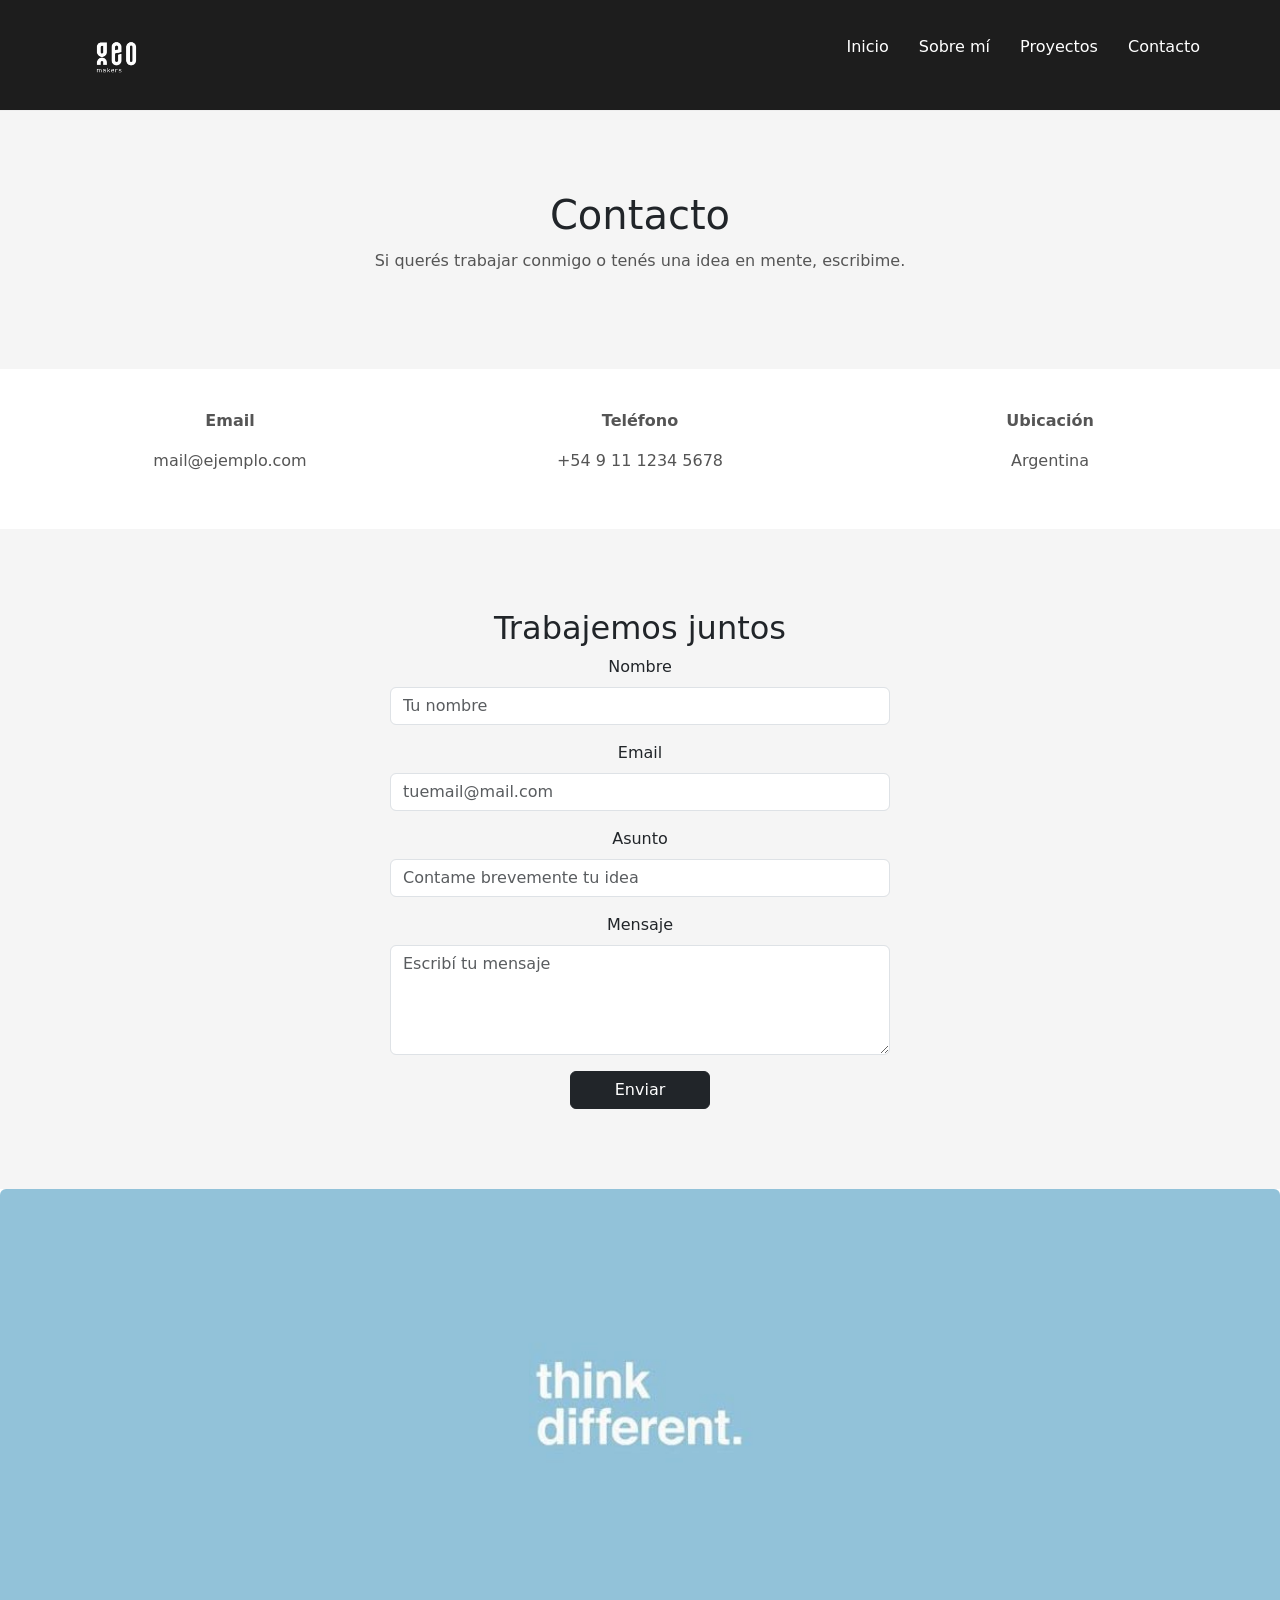
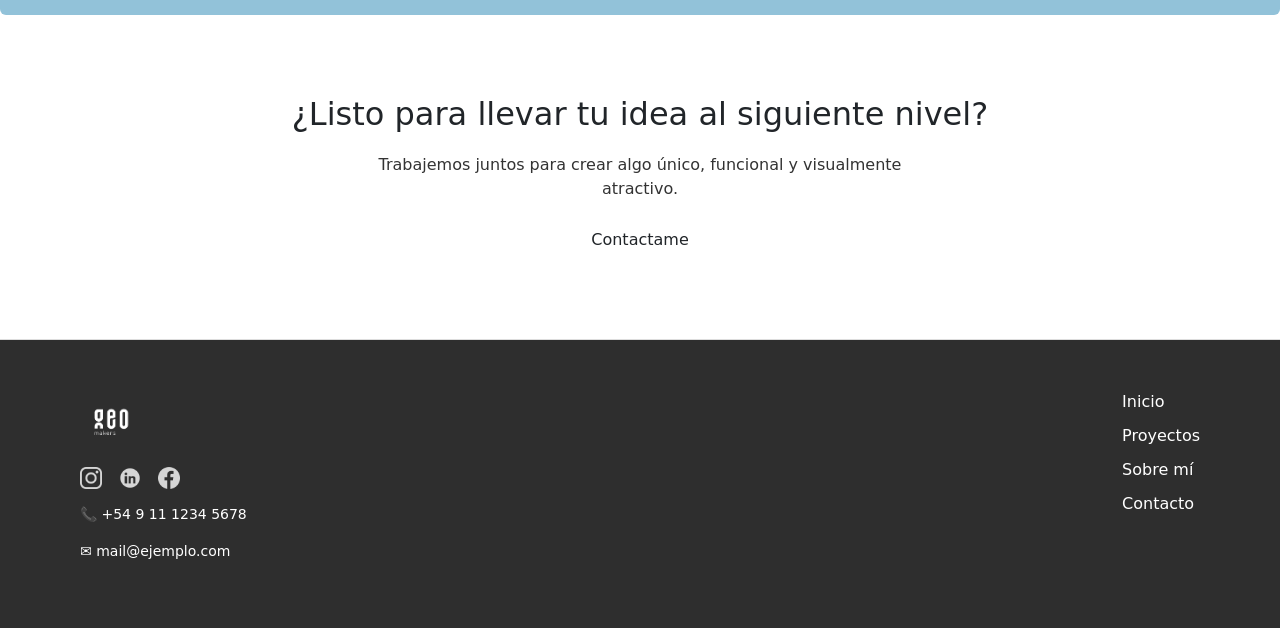
==== contacto.html @ 79ba64b5 "Mover archivos HTML a la raíz para GitHub Pages" ====
<!DOCTYPE html>
<html lang="es">

<head>

    <meta charset="UTF-8">
    <meta name="viewport" content="width=device-width, initial-scale=1.0">

    <title>Contacto | Portafolio Agustina</title>

    <link rel="stylesheet" href="../css/style.css">

    <!-- BOOTSTRAP -->
    <link href="https://cdn.jsdelivr.net/npm/bootstrap@5.3.3/dist/css/bootstrap.min.css" rel="stylesheet">

</head>

<body>

    <!-- ================= HEADER ================= -->

    <header>

        <div class="logo">
             <a href="index.html">
                <img src="../img/logo.png" alt="logo geomaker portafolio">
            </a>
        </div>  

        <nav>
            <ul>
                <li><a href="index.html">Inicio</a></li>
                <li><a href="index.html#sobre-mi">Sobre mí</a></li>
                <li><a href="proyectos.html">Proyectos</a></li>
                <li><a href="contacto.html">Contacto</a></li>
            </ul>
        </nav>

    </header>


    <!-- ================= MAIN ================= -->

    <main>

        <!-- HERO CONTACTO -->

        <section class="hero-contacto">

            <h1>Contacto</h1>

            <p>
                Si querés trabajar conmigo o tenés una idea en mente, escribime.
            </p>

        </section>


        <!-- INFORMACIÓN -->

        <section class="info-contacto">

            <div class="info-item">

                <p><strong>Email</strong></p>
                <p>mail@ejemplo.com</p>

            </div>

            <div class="info-item">

                <p><strong>Teléfono</strong></p>
                <p>+54 9 11 1234 5678</p>

            </div>

            <div class="info-item">

                <p><strong>Ubicación</strong></p>
                <p>Argentina</p>

            </div>

        </section>


        <!-- FORMULARIO -->

        <section class="seccion-contacto">

            <h2>Trabajemos juntos</h2>

            <form class="formulario">

                <div class="mb-3">

                    <label for="nombre" class="form-label">Nombre</label>

                    <input
                        type="text"
                        id="nombre"
                        name="nombre"
                        class="form-control"
                        placeholder="Tu nombre"
                        required
                    >

                </div>


                <div class="mb-3">

                    <label for="email" class="form-label">Email</label>

                    <input
                        type="email"
                        id="email"
                        name="email"
                        class="form-control"
                        placeholder="tuemail@mail.com"
                        required
                    >

                </div>


                <div class="mb-3">

                    <label for="asunto" class="form-label">Asunto</label>

                    <input
                        type="text"
                        id="asunto"
                        name="asunto"
                        class="form-control"
                        placeholder="Contame brevemente tu idea"
                    >

                </div>


                <div class="mb-3">

                    <label for="mensaje" class="form-label">Mensaje</label>

                    <textarea
                        id="mensaje"
                        name="mensaje"
                        rows="4"
                        class="form-control"
                        placeholder="Escribí tu mensaje"
                    ></textarea>

                </div>

                <button type="submit" class="btn btn-dark">Enviar</button>

            </form>

        </section>


        <!-- BANNER IMAGEN -->

        <section class="banner-imagen">

            <img
                src="../img/banner-1.jpg"
                alt="Imagen decorativa de la sección de contacto del portafolio"
            >

        </section>


        <!-- CTA -->

        <section class="cta-contacto">

            <h2>¿Listo para llevar tu idea al siguiente nivel?</h2>

            <p>
                Trabajemos juntos para crear algo único, funcional y visualmente atractivo.
            </p>

            <a href="contacto.html" class="btn">Contactame</a>

        </section>

    </main>


    <!-- ================= FOOTER ================= -->

    <footer>
        <div class="footer-left">
            <a href="index.html">
                <img src="../img/logo.png" alt="logo geomaker portafolio">
            </a>

            <div class="footer-redes">
                <a href="#"><img src="../img/instagram.png" alt="Instagram"></a>
                <a href="#"><img src="../img/linkedin.png" alt="LinkedIn"></a>
                <a href="#"><img src="../img/facebook.png" alt="Facebook"></a>
            </div>

            <div class="footer-contacto">
                <p>📞 +54 9 11 1234 5678</p>
                <p>✉ mail@ejemplo.com</p>
            </div>
        </div>

        <div class="footer-menu">
            <ul>
                <li><a href="index.html">Inicio</a></li>
                <li><a href="proyectos.html">Proyectos</a></li>
                <li><a href="index.html#sobre-mi">Sobre mí</a></li>
                <li><a href="contacto.html">Contacto</a></li>
            </ul>
        </div>
    </footer>


    <!-- BOOTSTRAP JS -->

    <script src="https://cdn.jsdelivr.net/npm/bootstrap@5.3.3/dist/js/bootstrap.bundle.min.js"></script>

</body>

</html>
---- css/style.css ----
/* ================= RESET ================= */
* {
    margin: 0;
    padding: 0;
    box-sizing: border-box;
}

body {
    font-family: Arial, Helvetica, sans-serif;
    line-height: 1.6;
    background: #ffffff;
    color: #333;
}

/* ================= TIPOGRAFIA ================= */
h1 {
    font-size: 42px;
    font-weight: 700;
    color: #222;
}

h2 {
    font-size: 32px;
    font-weight: 600;
    color: #222;
}

h3 {
    font-size: 20px;
    font-weight: 500;
    color: #333;
}

p {
    color: #555;
    line-height: 1.5;
}

/* ================= HEADER ================= */
header {
    display: flex;
    justify-content: space-between;
    align-items: center;
    padding: 20px 80px;
    background: #1d1d1d;
    border-bottom: 1px solid #eee;
}

.logo img {
    width: 70px;
    max-width: 100%;
    height: auto;
    cursor: pointer;
}

nav ul {
    display: flex;
    gap: 30px;
    list-style: none;
}

nav a {
    text-decoration: none;
    color: #ffffff;
    font-weight: 500;
    transition: all 0.3s ease;
}

nav a:hover {
    color: #555;
    cursor: pointer;
}

/* ================= HERO ================= */
.hero {
    display: grid;
    grid-template-columns: 1fr 1fr;
    align-items: center;
    gap: 50px;
    padding: 80px;
    background: #f5f5f5;
}

.hero-texto {
    max-width: 450px;
    margin: auto;
}

.hero-texto p {
    margin: 20px 0 25px 0;
    color: #333;
}

.hero img {
    width: 350px;
    max-width: 100%;
    display: block;
    margin: auto;
    border-radius: 6px;
}

/* ================= BOTON ================= */
.btn {
    display: inline-block;
    padding: 10px 18px;
    text-decoration: none;
    border: 1px solid #333;
    color: #333;
    width: 140px;
    text-align: center;
    transition: all 0.3s ease;
    border-radius: 4px;
    cursor: pointer;
}

.btn:hover {
    background: #333;
    color: white;
}

/* ================= PROYECTOS HOME ================= */
.destacados {
    padding: 80px;
    background: #ffffff;
}

.destacados h2 {
    text-align: center;
    margin-bottom: 50px;
}

.proyectos-grid {
    display: grid;
    grid-template-columns: repeat(3, 1fr);
    gap: 40px;
}

.proyectos-grid article {
    text-align: center;
    padding: 25px;
    border: 1px solid #eee;
    background: #fafafa;
    transition: all 0.3s ease;
}

.proyectos-grid article:hover {
    transform: translateY(-5px);
    box-shadow: 0 6px 16px rgba(0, 0, 0, 0.06);
}

.proyectos-grid img {
    width: 100%;
    max-width: 250px;
    display: block;
    margin: auto;
}

.proyectos-grid h3 {
    margin-top: 15px;
}

/* ================= SOBRE MI ================= */
.sobre-mi {
    padding: 80px;
    text-align: center;
    background: #f5f5f5;
}

.sobre-mi img {
    width: 200px;
    margin: 20px auto;
    border-radius: 6px;
    display: block;
}

.sobre-mi p {
    max-width: 600px;
    margin: auto;
    color: #333;
}

/* ================= CTA ================= */
.cta {
    padding: 80px;
    text-align: center;
    background: #ffffff;
}

.cta h2 {
    margin-bottom: 15px;
}

/* ================= CONTACTO ================= */
.hero-contacto {
    text-align: center;
    padding: 80px 20px;
    background: #f5f5f5;
}

.hero-contacto h1 {
    margin-bottom: 10px;
}

.info-contacto {
    display: grid;
    grid-template-columns: repeat(3, 1fr);
    text-align: center;
    padding: 40px;
    gap: 30px;
    background: #ffffff;
}

.info-item p:first-child {
    font-weight: bold;
}

.seccion-contacto {
    padding: 80px;
    background: #f5f5f5;
    text-align: center;
}

.formulario {
    max-width: 500px;
    margin: auto;
}

/* ================= BANNER ================= */
.banner-imagen img {
    width: 100%;
    display: block;
    border-radius: 6px;
}

/* ================= CTA CONTACTO ================= */
.cta-contacto {
    text-align: center;
    padding: 80px;
    background: #ffffff;
}

.cta-contacto p {
    max-width: 600px;
    margin: 20px auto;
    color: #333;
}

/* ================= PROYECTOS PAGE ================= */
.intro-proyectos {
    text-align: center;
    padding: 80px 20px;
    background: #f5f5f5;
}

.intro-proyectos p {
    max-width: 600px;
    margin: auto;
    color: #333;
}

/* ================= CARRUSEL ================= */
.proyectos-destacados {
    padding: 50px 80px;
    background: #ffffff;
}

#carouselProyectos {
    max-width: 900px;
    margin: auto;
}

#carouselProyectos img {
    width: 100%;
    aspect-ratio: 16/9;
    object-fit: cover;
    border-radius: 6px;
}

.carousel-control-prev-icon,
.carousel-control-next-icon {
    background-color: rgba(0, 0, 0, 0.4);
    border-radius: 50%;
    padding: 20px;
}

.carousel-indicators button {
    background-color: #333;
}

/* ================= CATEGORIA PROYECTOS ================= */
.categoria-proyectos {
    padding: 80px;
    background: #f5f5f5;
}

.categoria-proyectos h2 {
    text-align: center;
    margin-bottom: 50px;
}

/* ================= GRID PROYECTOS ================= */
.grid-proyectos {
    display: grid;
    grid-template-columns: repeat(3, 1fr);
    gap: 40px;
    max-width: 1000px;
    margin: auto;
}

/* ================= CARD PROYECTO ================= */
.card-proyecto {
    text-align: center;
    padding: 25px;
    background: #ffffff;
    border: 1px solid #eee;
    border-radius: 6px;
    transition: all 0.3s ease;
}

.card-proyecto img {
    width: 100%;
    max-width: 240px;
    margin: auto;
    display: block;
    border-radius: 4px;
}

.card-proyecto h3 {
    margin-top: 15px;
}

.card-proyecto p {
    margin-bottom: 15px;
    font-size: 14px;
}

.card-proyecto:hover {
    transform: translateY(-5px);
    box-shadow: 0 6px 16px rgba(0, 0, 0, 0.06);
}

/* ================= FOOTER ================= */
footer {
    display: grid;
    grid-template-columns: 1fr 1fr;
    padding: 50px 80px;
    background: #2e2e2e;
    border-top: 1px solid #ddd;
}

/* Forzar color blanco en todo el footer */
footer,
footer * {
    color: #ffffff !important;
}

/* Logos y redes */
.footer-left {
    display: flex;
    flex-direction: column;
    gap: 15px;
}

.footer-left img {
    width: 60px;
    cursor: pointer;
}

.footer-redes img {
    width: 22px;
    margin-right: 12px;
    opacity: 0.8;
    transition: 0.3s;
    cursor: pointer;
}

.footer-redes img:hover {
    opacity: 1;
}

/* Contacto */
.footer-contacto {
    font-size: 14px;
}

/* Menú */
.footer-menu {
    display: flex;
    justify-content: flex-end;
}

.footer-menu ul {
    list-style: none;
    display: flex;
    flex-direction: column;
    gap: 10px;
}

.footer-menu a {
    color: #ffffff !important;
    text-decoration: none;
    transition: color 0.3s;
}

.footer-menu a:hover {
    color: #ffffff !important;
    cursor: pointer;
}

/* ================= RESPONSIVE FOOTER ================= */
@media (max-width: 1024px) {
    footer {
        grid-template-columns: 1fr;
        gap: 40px;
    }

    .footer-menu {
        justify-content: flex-start;
    }
}

@media (max-width: 768px) {
    footer {
        padding: 40px 25px;
    }
}

/* ================= RESPONSIVE ================= */
@media (max-width: 1024px) {
    .hero {
        grid-template-columns: 1fr;
        text-align: center;
    }

    .hero img {
        margin: auto;
    }

    .proyectos-grid {
        grid-template-columns: repeat(2, 1fr);
    }

    .grid-proyectos {
        grid-template-columns: repeat(2, 1fr);
    }

    .info-contacto {
        grid-template-columns: 1fr;
    }

    #carouselProyectos img {
        height: auto;
    }

    footer {
        grid-template-columns: 1fr;
        gap: 40px;
    }

    .footer-menu {
        justify-content: flex-start;
    }
}

@media (max-width: 768px) {
    header {
        flex-direction: column;
        gap: 15px;
        padding: 20px;
    }

    nav ul {
        flex-direction: column;
        align-items: center;
        gap: 10px;
    }

    .hero {
        grid-template-columns: 1fr;
        text-align: center;
        padding: 60px 25px;
    }

    .hero img {
        width: 250px;
        margin: auto;
    }

    .intro-proyectos {
        padding: 60px 25px;
    }

    .proyectos-grid,
    .grid-proyectos {
        grid-template-columns: 1fr;
    }

    .proyectos-destacados {
        padding: 40px 20px;
    }

    #carouselProyectos img {
        height: auto;
    }

    .cta,
    .hero-contacto,
    .seccion-contacto {
        padding: 60px 25px;
    }

    footer {
        padding: 40px 25px;
    }
}
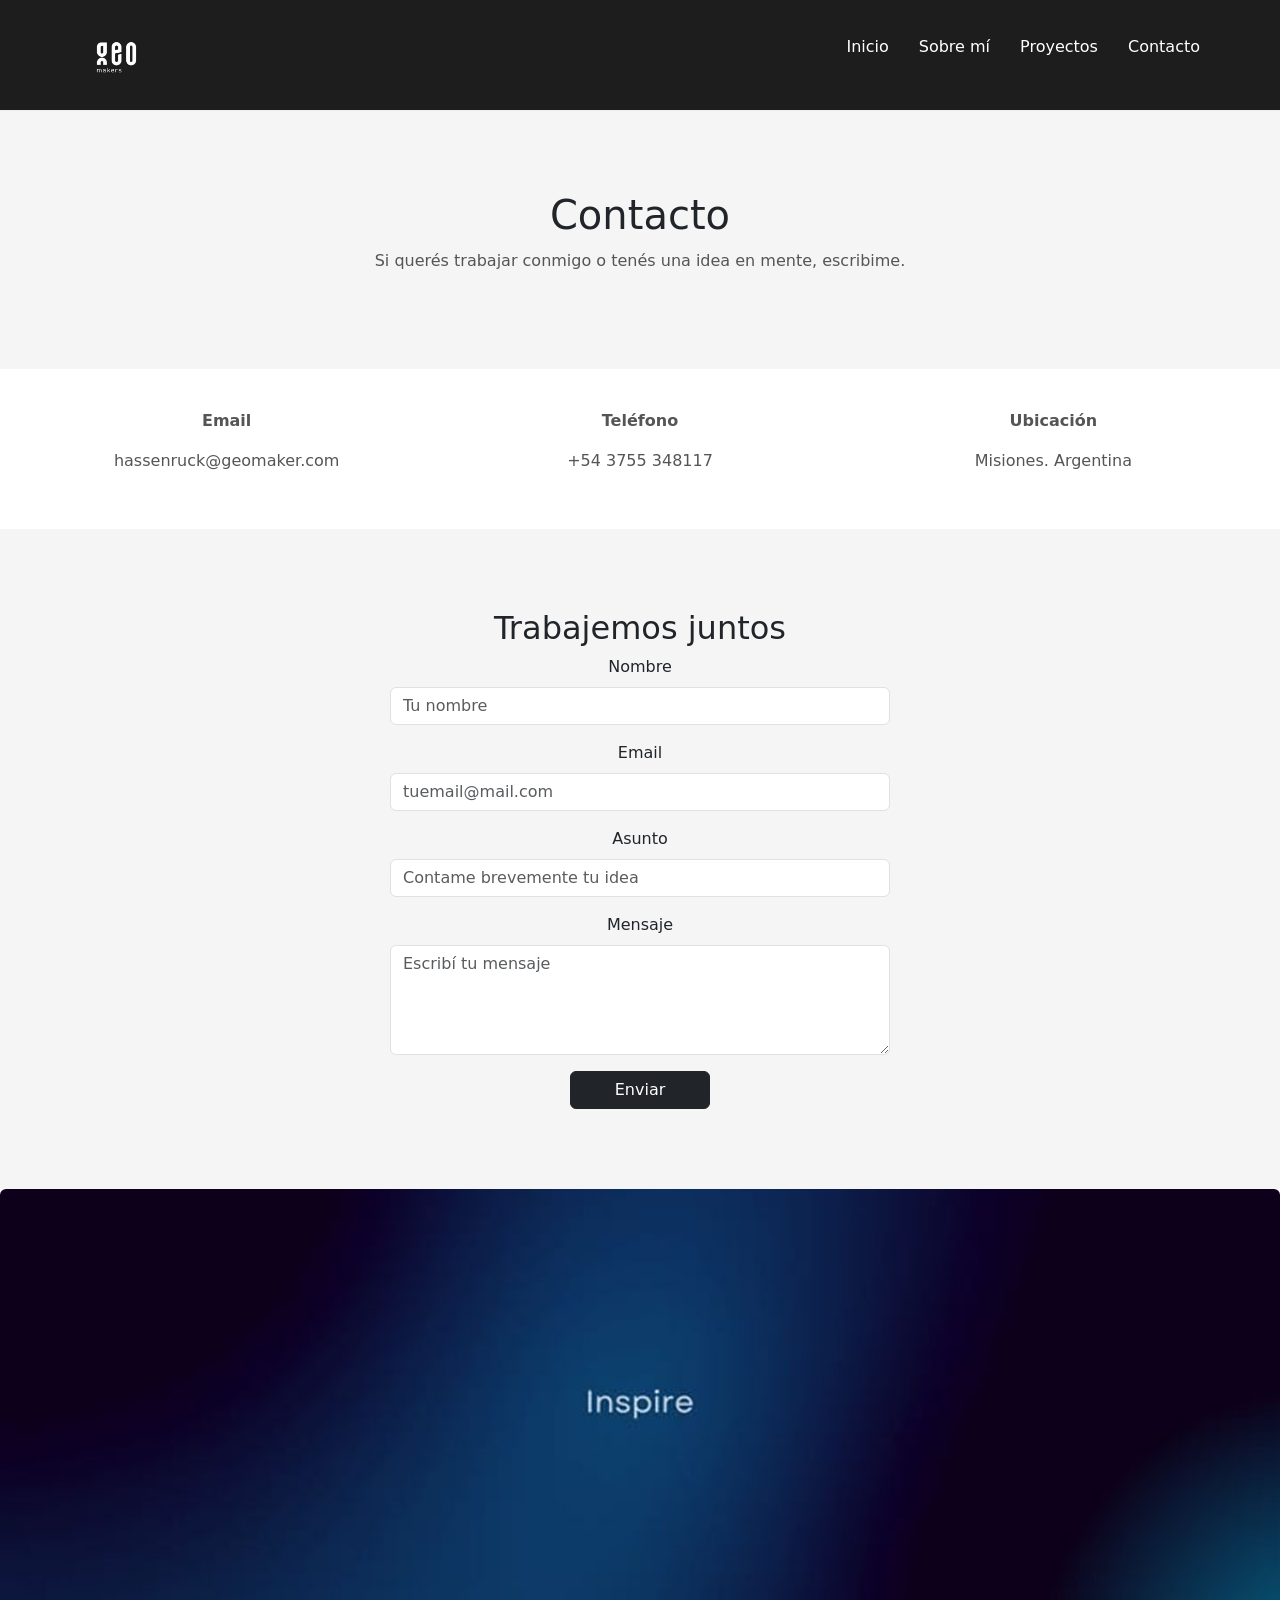
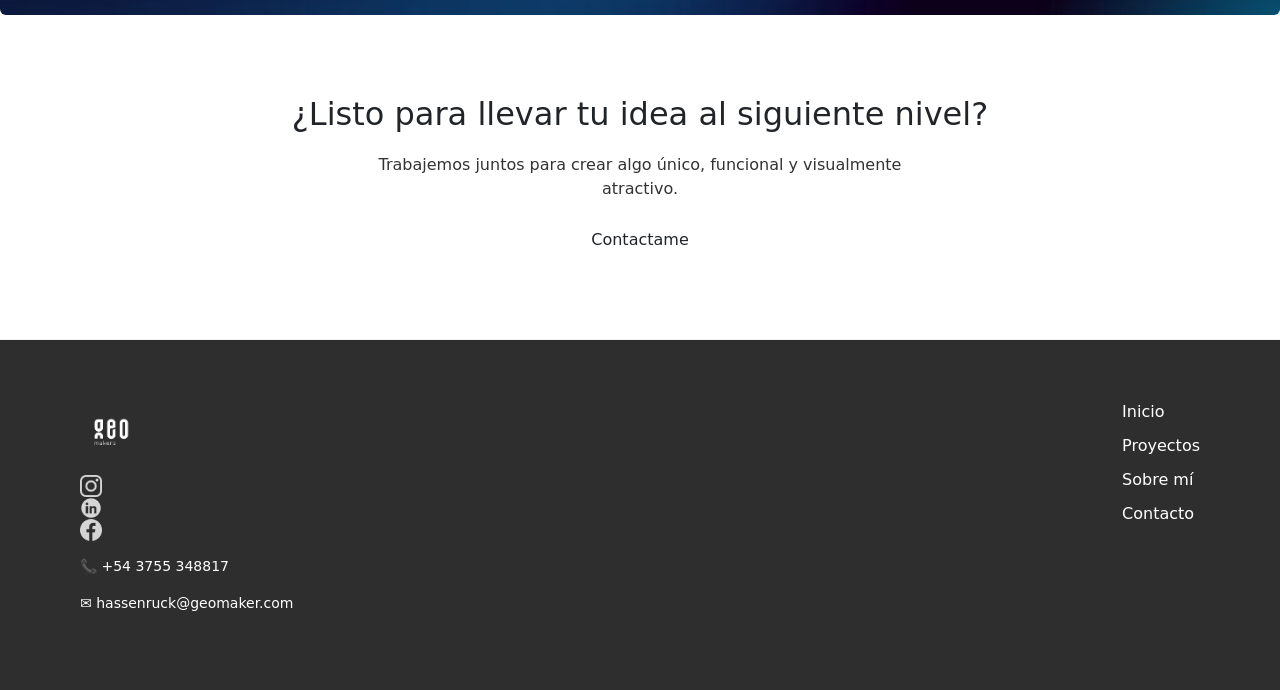
==== commit aaf85b6c: "Primer commit portfolio" ====
--- a/contacto.html
+++ b/contacto.html
@@ -8,7 +8,7 @@
 
     <title>Contacto | Portafolio Agustina</title>
 
-    <link rel="stylesheet" href="../css/style.css">
+    <link rel="stylesheet" href="css/style.css">
 
     <!-- BOOTSTRAP -->
     <link href="https://cdn.jsdelivr.net/npm/bootstrap@5.3.3/dist/css/bootstrap.min.css" rel="stylesheet">
@@ -23,7 +23,7 @@
 
         <div class="logo">
              <a href="index.html">
-                <img src="../img/logo.png" alt="logo geomaker portafolio">
+                <img src="img/logo.png" alt="logo geomaker portafolio">
             </a>
         </div>  
 
@@ -63,21 +63,21 @@
             <div class="info-item">
 
                 <p><strong>Email</strong></p>
-                <p>mail@ejemplo.com</p>
+                <p>hassenruck@geomaker.com</p>
 
             </div>
 
             <div class="info-item">
 
                 <p><strong>Teléfono</strong></p>
-                <p>+54 9 11 1234 5678</p>
+                <p>+54 3755 348117</p>
 
             </div>
 
             <div class="info-item">
 
                 <p><strong>Ubicación</strong></p>
-                <p>Argentina</p>
+                <p>Misiones. Argentina</p>
 
             </div>
 
@@ -165,7 +165,7 @@
         <section class="banner-imagen">
 
             <img
-                src="../img/banner-1.jpg"
+                src="img/banner-1.jpg"
                 alt="Imagen decorativa de la sección de contacto del portafolio"
             >
 
@@ -194,18 +194,18 @@
     <footer>
         <div class="footer-left">
             <a href="index.html">
-                <img src="../img/logo.png" alt="logo geomaker portafolio">
+                <img src="img/logo.png" alt="logo geomaker portafolio">
             </a>
 
             <div class="footer-redes">
-                <a href="#"><img src="../img/instagram.png" alt="Instagram"></a>
-                <a href="#"><img src="../img/linkedin.png" alt="LinkedIn"></a>
-                <a href="#"><img src="../img/facebook.png" alt="Facebook"></a>
+                <a href="#"><img src="img/instagram.png" alt="Instagram"></a>
+                <a href="#"><img src="img/linkedin.png" alt="LinkedIn"></a>
+                <a href="#"><img src="img/facebook.png" alt="Facebook"></a>
             </div>
 
             <div class="footer-contacto">
-                <p>📞 +54 9 11 1234 5678</p>
-                <p>✉ mail@ejemplo.com</p>
+                <p>📞 +54 3755 348817</p>
+                <p>✉ hassenruck@geomaker.com</p>
             </div>
         </div>
 
@@ -226,4 +226,4 @@
 
 </body>
 
-</html> +</html>
--- a/css/style.css
+++ b/css/style.css
@@ -1,515 +1,778 @@
+@charset "UTF-8";
+/* BASE */
+/* ================= COLORES ================= */
+/* ================= BORDES RADIUS ================= */
+/* ================= SPACING / GAPS ================= */
+/* ================= TIPOGRAFIA ================= */
+/* ================= MEDIA BREAKPOINTS ================= */
 /* ================= RESET ================= */
-* {
-    margin: 0;
-    padding: 0;
-    box-sizing: border-box;
-}
-
+*,
+*::before,
+*::after {
+  margin: 0;
+  padding: 0;
+  box-sizing: border-box;
+}
+
+/* ================= HTML ================= */
+html {
+  scroll-behavior: smooth;
+}
+
+/* ================= BODY ================= */
 body {
-    font-family: Arial, Helvetica, sans-serif;
-    line-height: 1.6;
-    background: #ffffff;
-    color: #333;
+  font-family: Arial, Helvetica, sans-serif;
+  line-height: 1.6;
+  background: #ffffff;
+  color: #333;
 }
 
 /* ================= TIPOGRAFIA ================= */
 h1 {
-    font-size: 42px;
-    font-weight: 700;
-    color: #222;
+  font-size: 42px;
+  font-weight: 700;
+  color: #222;
 }
 
 h2 {
-    font-size: 32px;
-    font-weight: 600;
-    color: #222;
+  font-size: 32px;
+  font-weight: 600;
+  color: #222;
 }
 
 h3 {
-    font-size: 20px;
-    font-weight: 500;
-    color: #333;
+  font-size: 20px;
+  font-weight: 500;
+  color: #333;
 }
 
 p {
-    color: #555;
-    line-height: 1.5;
-}
-
+  color: #555;
+  line-height: 1.5;
+}
+
+/* ================= IMAGENES ================= */
+img {
+  max-width: 100%;
+  height: auto;
+  display: block;
+}
+
+/* ================= LINKS ================= */
+a {
+  text-decoration: none;
+  color: inherit;
+}
+
+/* LAYOUT */
+/* ===================================================
+   MIXINS SIN PARAMETROS
+=================================================== */
+/* ===================================================
+   MIXINS CON PARAMETROS
+=================================================== */
+/* ===================================================
+   MIXINS OPCIONALES
+=================================================== */
+/* ===================================================
+   MEDIA QUERIES (RESPONSIVE)
+   ⚠️ NECESARIOS PARA QUE COMPILE
+=================================================== */
 /* ================= HEADER ================= */
 header {
+  display: flex;
+  justify-content: space-between;
+  align-items: center;
+  padding: 20px 80px;
+  background: #1d1d1d;
+  border-bottom: 1px solid #eee;
+}
+
+.logo img {
+  width: 70px;
+  max-width: 100%;
+  height: auto;
+  cursor: pointer;
+}
+
+nav ul {
+  display: flex;
+  flex-direction: row;
+  justify-content: center;
+  align-items: center;
+  gap: 30px;
+  list-style: none;
+}
+
+nav a {
+  text-decoration: none;
+  color: #ffffff;
+  font-weight: 500;
+  transition: all 0.3s ease;
+}
+
+nav a:hover {
+  color: #555;
+  cursor: pointer;
+}
+
+/* ================= FOOTER ================= */
+footer {
+  display: grid;
+  grid-template-columns: 1fr 1fr;
+  padding: 50px 80px;
+  background: #2e2e2e;
+  border-top: 1px solid #eee;
+}
+
+footer,
+footer * {
+  color: #ffffff !important;
+}
+
+.footer-left {
+  display: flex;
+  flex-direction: column;
+  gap: 15px;
+}
+
+.footer-left img {
+  width: 60px;
+  cursor: pointer;
+}
+
+.footer-redes img {
+  width: 22px;
+  margin-right: 12px;
+  opacity: 0.8;
+  transition: 0.3s;
+  cursor: pointer;
+}
+
+.footer-redes img:hover {
+  opacity: 1;
+}
+
+.footer-contacto {
+  font-size: 14px;
+}
+
+.footer-menu {
+  display: flex;
+  justify-content: flex-end;
+}
+
+.footer-menu ul {
+  list-style: none;
+  display: flex;
+  flex-direction: column;
+  gap: 10px;
+}
+
+.footer-menu a {
+  color: #ffffff !important;
+  text-decoration: none;
+  transition: color 0.3s;
+}
+
+.footer-menu a:hover {
+  color: #ffffff !important;
+  cursor: pointer;
+}
+
+/* ================= RESPONSIVE ================= */
+@media (max-width: 1024px) {
+  footer {
+    grid-template-columns: 1fr;
+    gap: 40px;
+  }
+  .footer-menu {
+    justify-content: flex-start;
+  }
+}
+@media (max-width: 768px) {
+  header {
+    flex-direction: column;
+    gap: 15px;
+    padding: 20px;
+  }
+  nav ul {
     display: flex;
-    justify-content: space-between;
+    flex-direction: column;
+    justify-content: center;
     align-items: center;
-    padding: 20px 80px;
-    background: #1d1d1d;
-    border-bottom: 1px solid #eee;
+    gap: 10px;
+  }
+  footer {
+    padding: 40px 25px;
+  }
+}
+/* =========================================
+   DESKTOP BREAKPOINT
+========================================= */
+@media (min-width: 1024px) {
+  /* ---------- GLOBAL LAYOUT ---------- */
+  .container {
+    max-width: 1200px;
+    margin: 0 auto;
+  }
+  /* ---------- HEADER ---------- */
+  header {
+    padding: 40px 80px;
+  }
+  nav ul {
+    gap: 60px;
+  }
+  /* ---------- HERO (HOME) ---------- */
+  .hero {
+    grid-template-columns: 1fr 1fr;
+    gap: 80px;
+    padding: 80px;
+  }
+  .hero-texto {
+    max-width: 450px;
+  }
+  /* ---------- PROYECTOS HOME ---------- */
+  .proyectos-grid {
+    grid-template-columns: repeat(3, 1fr);
+    gap: 60px;
+  }
+  /* ---------- GRID PROYECTOS PAGE ---------- */
+  .grid-proyectos {
+    grid-template-columns: repeat(3, 1fr);
+    max-width: 1000px;
+    margin: 0 auto;
+  }
+  /* ---------- CONTACTO ---------- */
+  .info-contacto {
+    grid-template-columns: repeat(3, 1fr);
+  }
+  /* ---------- FOOTER ---------- */
+  footer {
+    grid-template-columns: 1fr 1fr;
+    padding: 60px 80px;
+  }
+  .footer-menu {
+    justify-content: flex-end;
+  }
+}
+/* =========================================
+   TABLET BREAKPOINT
+========================================= */
+@media (min-width: 768px) {
+  /* ---------- GLOBAL TYPOGRAPHY ---------- */
+  body {
+    font-size: Arial, Helvetica, sans-serif;
+  }
+  /* ---------- CONTAINER ---------- */
+  .container {
+    width: 92%;
+    margin: 0 auto;
+  }
+  /* ---------- NAVBAR ---------- */
+  .navbar {
+    padding: 60px 0;
+  }
+  .navbar ul {
+    gap: 40px;
+  }
+  /* ---------- HOME ---------- */
+  .hero {
+    flex-direction: row;
+    align-items: center;
+  }
+  /* ---------- PROYECTOS ---------- */
+  .grid-proyectos {
+    grid-template-columns: repeat(2, 1fr);
+    gap: 40px;
+  }
+  /* ---------- CONTACTO ---------- */
+  .contacto-container {
+    max-width: 700px;
+    margin: 0 auto;
+  }
+}
+/* PAGES */
+/* =========================================================
+   _home.scss
+   Secciones: Header | Hero | Botones | Proyectos | Sobre mí | CTA | Responsive
+   Variables y mixins aplicadas
+   ========================================================= */
+/* ================= HEADER ================= */
+header {
+  display: flex;
+  justify-content: space-between;
+  align-items: center;
+  padding: 20px 80px;
+  background: #1d1d1d;
+  border-bottom: 1px solid #eee;
 }
 
 .logo img {
-    width: 70px;
-    max-width: 100%;
-    height: auto;
-    cursor: pointer;
+  width: 70px;
+  max-width: 100%;
+  height: auto;
+  cursor: pointer;
 }
 
 nav ul {
-    display: flex;
-    gap: 30px;
-    list-style: none;
+  display: flex;
+  flex-direction: row;
+  justify-content: center;
+  align-items: center;
+  gap: 30px;
+  list-style: none;
 }
 
 nav a {
-    text-decoration: none;
-    color: #ffffff;
-    font-weight: 500;
-    transition: all 0.3s ease;
+  text-decoration: none;
+  color: #ffffff;
+  font-weight: 500;
+  transition: all 0.3s ease;
 }
 
 nav a:hover {
-    color: #555;
-    cursor: pointer;
+  color: #555;
+  cursor: pointer;
 }
 
 /* ================= HERO ================= */
 .hero {
-    display: grid;
-    grid-template-columns: 1fr 1fr;
-    align-items: center;
-    gap: 50px;
-    padding: 80px;
-    background: #f5f5f5;
+  display: grid;
+  grid-template-columns: 1fr 1fr;
+  align-items: center;
+  gap: 50px;
+  padding: 80px;
+  background: #f5f5f5;
 }
 
 .hero-texto {
-    max-width: 450px;
-    margin: auto;
+  max-width: 450px;
+  margin: auto;
 }
 
 .hero-texto p {
-    margin: 20px 0 25px 0;
-    color: #333;
+  margin: 20px 0 25px 0;
+  color: #333;
 }
 
 .hero img {
-    width: 350px;
-    max-width: 100%;
-    display: block;
-    margin: auto;
-    border-radius: 6px;
-}
-
-/* ================= BOTON ================= */
+  width: 350px;
+  max-width: 100%;
+  display: block;
+  margin: auto;
+  border-radius: 6px;
+}
+
+/* ================= BOTONES ================= */
 .btn {
-    display: inline-block;
-    padding: 10px 18px;
-    text-decoration: none;
-    border: 1px solid #333;
-    color: #333;
-    width: 140px;
-    text-align: center;
-    transition: all 0.3s ease;
-    border-radius: 4px;
-    cursor: pointer;
+  display: inline-block;
+  padding: 10px 18px;
+  text-decoration: none;
+  border: 1px solid #333;
+  color: #333;
+  width: 140px;
+  text-align: center;
+  transition: all 0.3s ease;
+  border-radius: 4px;
+  cursor: pointer;
 }
 
 .btn:hover {
-    background: #333;
-    color: white;
+  background: #333;
+  color: #ffffff;
 }
 
 /* ================= PROYECTOS HOME ================= */
 .destacados {
-    padding: 80px;
-    background: #ffffff;
+  padding: 80px;
+  background: #ffffff;
 }
 
 .destacados h2 {
-    text-align: center;
-    margin-bottom: 50px;
-}
-
+  text-align: center;
+  margin-bottom: 40px;
+}
+
+/* CORRECCIÓN DEL MIXIN */
 .proyectos-grid {
-    display: grid;
-    grid-template-columns: repeat(3, 1fr);
-    gap: 40px;
+  display: grid;
+  grid-template-columns: repeat(3, 1fr);
+  gap: 40px;
 }
 
 .proyectos-grid article {
-    text-align: center;
-    padding: 25px;
-    border: 1px solid #eee;
-    background: #fafafa;
-    transition: all 0.3s ease;
+  text-align: center;
+  padding: 25px;
+  border: 1px solid #eee;
+  background: #f5f5f5;
+  transition: all 0.3s ease;
 }
 
 .proyectos-grid article:hover {
-    transform: translateY(-5px);
-    box-shadow: 0 6px 16px rgba(0, 0, 0, 0.06);
+  transform: translateY(-5px);
+  box-shadow: 0 6px 16px rgba(0, 0, 0, 0.06);
 }
 
 .proyectos-grid img {
-    width: 100%;
-    max-width: 250px;
-    display: block;
-    margin: auto;
+  width: 100%;
+  max-width: 250px;
+  display: block;
+  margin: auto;
 }
 
 .proyectos-grid h3 {
-    margin-top: 15px;
+  margin-top: 15px;
 }
 
 /* ================= SOBRE MI ================= */
 .sobre-mi {
-    padding: 80px;
-    text-align: center;
-    background: #f5f5f5;
+  padding: 80px;
+  text-align: center;
+  background: #f5f5f5;
 }
 
 .sobre-mi img {
-    width: 200px;
-    margin: 20px auto;
-    border-radius: 6px;
-    display: block;
+  width: 200px;
+  margin: 20px auto;
+  border-radius: 6px;
+  display: block;
 }
 
 .sobre-mi p {
-    max-width: 600px;
-    margin: auto;
-    color: #333;
+  max-width: 600px;
+  margin: auto;
+  color: #333;
 }
 
 /* ================= CTA ================= */
 .cta {
-    padding: 80px;
+  padding: 80px;
+  text-align: center;
+  background: #ffffff;
+}
+
+.cta h2 {
+  margin-bottom: 15px;
+}
+
+/* ================= RESPONSIVE ================= */
+@media (max-width: 1024px) {
+  .hero {
+    grid-template-columns: 1fr;
     text-align: center;
-    background: #ffffff;
-}
-
-.cta h2 {
-    margin-bottom: 15px;
-}
-
-/* ================= CONTACTO ================= */
+  }
+  .hero img {
+    margin: auto;
+  }
+  .proyectos-grid {
+    grid-template-columns: repeat(2, 1fr);
+  }
+}
+@media (max-width: 768px) {
+  header {
+    flex-direction: column;
+    gap: 15px;
+    padding: 20px;
+  }
+  nav ul {
+    display: flex;
+    flex-direction: column;
+    justify-content: center;
+    align-items: center;
+    gap: 10px;
+  }
+  .hero {
+    padding: 60px;
+  }
+  .hero img {
+    width: 250px;
+    margin: auto;
+  }
+  .proyectos-grid {
+    grid-template-columns: 1fr;
+  }
+}
+/* ================= INTRO PROYECTOS ================= */
+.intro-proyectos {
+  text-align: center;
+  padding: 80px;
+  background: #f5f5f5;
+}
+
+.intro-proyectos p {
+  max-width: 600px;
+  margin: auto;
+  color: #333;
+}
+
+/* ================= CARRUSEL ================= */
+.proyectos-destacados {
+  padding: 50px 80px;
+  background: #ffffff;
+}
+
+#carouselProyectos {
+  max-width: 900px;
+  margin: auto;
+}
+
+#carouselProyectos img {
+  width: 100%;
+  aspect-ratio: 16/9;
+  object-fit: cover;
+  border-radius: 6px;
+}
+
+.carousel-control-prev-icon,
+.carousel-control-next-icon {
+  background-color: rgba(0, 0, 0, 0.4);
+  border-radius: 50%;
+  padding: 20px;
+}
+
+.carousel-indicators button {
+  background-color: #333;
+}
+
+/* ================= CATEGORIA PROYECTOS ================= */
+.categoria-proyectos {
+  padding: 80px;
+  background: #f5f5f5;
+}
+
+.categoria-proyectos h2 {
+  text-align: center;
+  margin-bottom: 40px;
+}
+
+/* ================= GRID PROYECTOS ================= */
+.grid-proyectos {
+  display: grid;
+  grid-template-columns: repeat(3, 1fr);
+  gap: 40px;
+  max-width: 1000px;
+  margin: auto;
+}
+
+/* ================= CARD PROYECTO ================= */
+.card-proyecto {
+  text-align: center;
+  padding: 25px;
+  background: #ffffff;
+  border: 1px solid #eee;
+  border-radius: 6px;
+  transition: all 0.3s ease;
+}
+
+.card-proyecto img {
+  width: 100%;
+  max-width: 240px;
+  margin: auto;
+  display: block;
+  border-radius: 4px;
+}
+
+.card-proyecto h3 {
+  margin-top: 15px;
+}
+
+.card-proyecto p {
+  margin-bottom: 15px;
+  font-size: 14px;
+}
+
+.card-proyecto:hover {
+  transform: translateY(-5px);
+  box-shadow: 0 6px 16px rgba(0, 0, 0, 0.06);
+}
+
+/* ================= RESPONSIVE ================= */
+@media (max-width: 1024px) {
+  .grid-proyectos {
+    grid-template-columns: repeat(2, 1fr);
+  }
+  #carouselProyectos img {
+    height: auto;
+  }
+}
+@media (max-width: 768px) {
+  .intro-proyectos {
+    padding: 60px;
+  }
+  .grid-proyectos {
+    grid-template-columns: 1fr;
+  }
+  .proyectos-destacados {
+    padding: 40px 20px;
+  }
+  #carouselProyectos img {
+    height: auto;
+  }
+}
+/* ================= HERO CONTACTO ================= */
 .hero-contacto {
-    text-align: center;
-    padding: 80px 20px;
-    background: #f5f5f5;
+  text-align: center;
+  padding: 80px;
+  background: #f5f5f5;
 }
 
 .hero-contacto h1 {
-    margin-bottom: 10px;
-}
-
+  margin-bottom: 10px;
+}
+
+/* ================= INFO CONTACTO ================= */
 .info-contacto {
-    display: grid;
-    grid-template-columns: repeat(3, 1fr);
-    text-align: center;
-    padding: 40px;
-    gap: 30px;
-    background: #ffffff;
+  display: grid;
+  grid-template-columns: repeat(3, 1fr);
+  gap: 40px;
+  text-align: center;
+  padding: 40px;
+  background: #ffffff;
 }
 
 .info-item p:first-child {
-    font-weight: bold;
-}
-
+  font-weight: bold;
+}
+
+/* ================= SECCIÓN CONTACTO ================= */
 .seccion-contacto {
-    padding: 80px;
-    background: #f5f5f5;
-    text-align: center;
-}
-
+  padding: 80px;
+  background: #f5f5f5;
+  text-align: center;
+}
+
+/* ================= FORMULARIO ================= */
 .formulario {
-    max-width: 500px;
-    margin: auto;
+  max-width: 500px;
+  margin: auto;
 }
 
 /* ================= BANNER ================= */
 .banner-imagen img {
-    width: 100%;
-    display: block;
-    border-radius: 6px;
+  width: 100%;
+  display: block;
+  border-radius: 6px;
 }
 
 /* ================= CTA CONTACTO ================= */
 .cta-contacto {
-    text-align: center;
-    padding: 80px;
-    background: #ffffff;
+  text-align: center;
+  padding: 80px;
+  background: #ffffff;
 }
 
 .cta-contacto p {
-    max-width: 600px;
-    margin: 20px auto;
-    color: #333;
-}
-
-/* ================= PROYECTOS PAGE ================= */
-.intro-proyectos {
-    text-align: center;
-    padding: 80px 20px;
-    background: #f5f5f5;
-}
-
-.intro-proyectos p {
-    max-width: 600px;
-    margin: auto;
-    color: #333;
-}
-
-/* ================= CARRUSEL ================= */
-.proyectos-destacados {
-    padding: 50px 80px;
-    background: #ffffff;
-}
-
-#carouselProyectos {
-    max-width: 900px;
-    margin: auto;
-}
-
-#carouselProyectos img {
-    width: 100%;
-    aspect-ratio: 16/9;
-    object-fit: cover;
-    border-radius: 6px;
-}
-
-.carousel-control-prev-icon,
-.carousel-control-next-icon {
-    background-color: rgba(0, 0, 0, 0.4);
-    border-radius: 50%;
-    padding: 20px;
-}
-
-.carousel-indicators button {
-    background-color: #333;
-}
-
-/* ================= CATEGORIA PROYECTOS ================= */
-.categoria-proyectos {
-    padding: 80px;
-    background: #f5f5f5;
-}
-
-.categoria-proyectos h2 {
-    text-align: center;
-    margin-bottom: 50px;
-}
-
-/* ================= GRID PROYECTOS ================= */
-.grid-proyectos {
-    display: grid;
-    grid-template-columns: repeat(3, 1fr);
-    gap: 40px;
-    max-width: 1000px;
-    margin: auto;
-}
-
-/* ================= CARD PROYECTO ================= */
-.card-proyecto {
-    text-align: center;
-    padding: 25px;
-    background: #ffffff;
-    border: 1px solid #eee;
-    border-radius: 6px;
-    transition: all 0.3s ease;
-}
-
-.card-proyecto img {
-    width: 100%;
-    max-width: 240px;
-    margin: auto;
-    display: block;
-    border-radius: 4px;
-}
-
-.card-proyecto h3 {
-    margin-top: 15px;
-}
-
-.card-proyecto p {
-    margin-bottom: 15px;
-    font-size: 14px;
-}
-
-.card-proyecto:hover {
-    transform: translateY(-5px);
-    box-shadow: 0 6px 16px rgba(0, 0, 0, 0.06);
-}
-
-/* ================= FOOTER ================= */
-footer {
-    display: grid;
-    grid-template-columns: 1fr 1fr;
-    padding: 50px 80px;
-    background: #2e2e2e;
-    border-top: 1px solid #ddd;
-}
-
-/* Forzar color blanco en todo el footer */
-footer,
-footer * {
-    color: #ffffff !important;
-}
-
-/* Logos y redes */
-.footer-left {
-    display: flex;
-    flex-direction: column;
-    gap: 15px;
-}
-
-.footer-left img {
-    width: 60px;
-    cursor: pointer;
-}
-
-.footer-redes img {
-    width: 22px;
-    margin-right: 12px;
-    opacity: 0.8;
-    transition: 0.3s;
-    cursor: pointer;
-}
-
-.footer-redes img:hover {
-    opacity: 1;
-}
-
-/* Contacto */
-.footer-contacto {
-    font-size: 14px;
-}
-
-/* Menú */
-.footer-menu {
-    display: flex;
-    justify-content: flex-end;
-}
-
-.footer-menu ul {
-    list-style: none;
-    display: flex;
-    flex-direction: column;
-    gap: 10px;
-}
-
-.footer-menu a {
-    color: #ffffff !important;
-    text-decoration: none;
-    transition: color 0.3s;
-}
-
-.footer-menu a:hover {
-    color: #ffffff !important;
-    cursor: pointer;
-}
-
-/* ================= RESPONSIVE FOOTER ================= */
-@media (max-width: 1024px) {
-    footer {
-        grid-template-columns: 1fr;
-        gap: 40px;
-    }
-
-    .footer-menu {
-        justify-content: flex-start;
-    }
-}
-
-@media (max-width: 768px) {
-    footer {
-        padding: 40px 25px;
-    }
+  max-width: 600px;
+  margin: 20px auto;
+  color: #333;
 }
 
 /* ================= RESPONSIVE ================= */
 @media (max-width: 1024px) {
-    .hero {
-        grid-template-columns: 1fr;
-        text-align: center;
-    }
-
-    .hero img {
-        margin: auto;
-    }
-
-    .proyectos-grid {
-        grid-template-columns: repeat(2, 1fr);
-    }
-
-    .grid-proyectos {
-        grid-template-columns: repeat(2, 1fr);
-    }
-
-    .info-contacto {
-        grid-template-columns: 1fr;
-    }
-
-    #carouselProyectos img {
-        height: auto;
-    }
-
-    footer {
-        grid-template-columns: 1fr;
-        gap: 40px;
-    }
-
-    .footer-menu {
-        justify-content: flex-start;
-    }
-}
-
+  .info-contacto {
+    grid-template-columns: 1fr;
+  }
+}
 @media (max-width: 768px) {
-    header {
-        flex-direction: column;
-        gap: 15px;
-        padding: 20px;
-    }
-
-    nav ul {
-        flex-direction: column;
-        align-items: center;
-        gap: 10px;
-    }
-
-    .hero {
-        grid-template-columns: 1fr;
-        text-align: center;
-        padding: 60px 25px;
-    }
-
-    .hero img {
-        width: 250px;
-        margin: auto;
-    }
-
-    .intro-proyectos {
-        padding: 60px 25px;
-    }
-
-    .proyectos-grid,
-    .grid-proyectos {
-        grid-template-columns: 1fr;
-    }
-
-    .proyectos-destacados {
-        padding: 40px 20px;
-    }
-
-    #carouselProyectos img {
-        height: auto;
-    }
-
-    .cta,
-    .hero-contacto,
-    .seccion-contacto {
-        padding: 60px 25px;
-    }
-
-    footer {
-        padding: 40px 25px;
-    }
-}+  .hero-contacto,
+  .seccion-contacto,
+  .cta-contacto {
+    padding: 60px;
+  }
+}
+/* UTILITIES */
+@keyframes fadeIn {
+  from {
+    opacity: 0;
+    transform: translateY(20px);
+  }
+  to {
+    opacity: 1;
+    transform: translateY(0);
+  }
+}
+@keyframes fadeInLeft {
+  from {
+    opacity: 0;
+    transform: translateX(-20px);
+  }
+  to {
+    opacity: 1;
+    transform: translateX(0);
+  }
+}
+@keyframes fadeInRight {
+  from {
+    opacity: 0;
+    transform: translateX(20px);
+  }
+  to {
+    opacity: 1;
+    transform: translateX(0);
+  }
+}
+@keyframes scaleUp {
+  from {
+    transform: scale(0.95);
+    opacity: 0.7;
+  }
+  to {
+    transform: scale(1);
+    opacity: 1;
+  }
+}
+@keyframes pulse {
+  0% {
+    transform: scale(1);
+  }
+  50% {
+    transform: scale(1.05);
+  }
+  100% {
+    transform: scale(1);
+  }
+}
+.btn-hover {
+  transition: all 0.3s ease;
+  cursor: pointer;
+}
+.btn-hover:hover {
+  transform: scale(1.05);
+  background-color: rgb(33.1380753138, 125.1882845188, 186.8619246862);
+}
+
+.img-hover {
+  transition: transform 0.3s ease;
+  display: block;
+}
+.img-hover:hover {
+  transform: scale(1.05);
+}
+
+.fade-in {
+  opacity: 0;
+  animation: fadeIn 0.6s forwards;
+}
+
+.fade-left {
+  opacity: 0;
+  animation: fadeInLeft 0.6s forwards;
+}
+
+.fade-right {
+  opacity: 0;
+  animation: fadeInRight 0.6s forwards;
+}
+
+.pulse {
+  display: inline-block;
+  animation: pulse 1.2s infinite;
+}
+
+.scale-up {
+  opacity: 0;
+  animation: scaleUp 0.6s forwards;
+}
+
+/*# sourceMappingURL=style.css.map */
